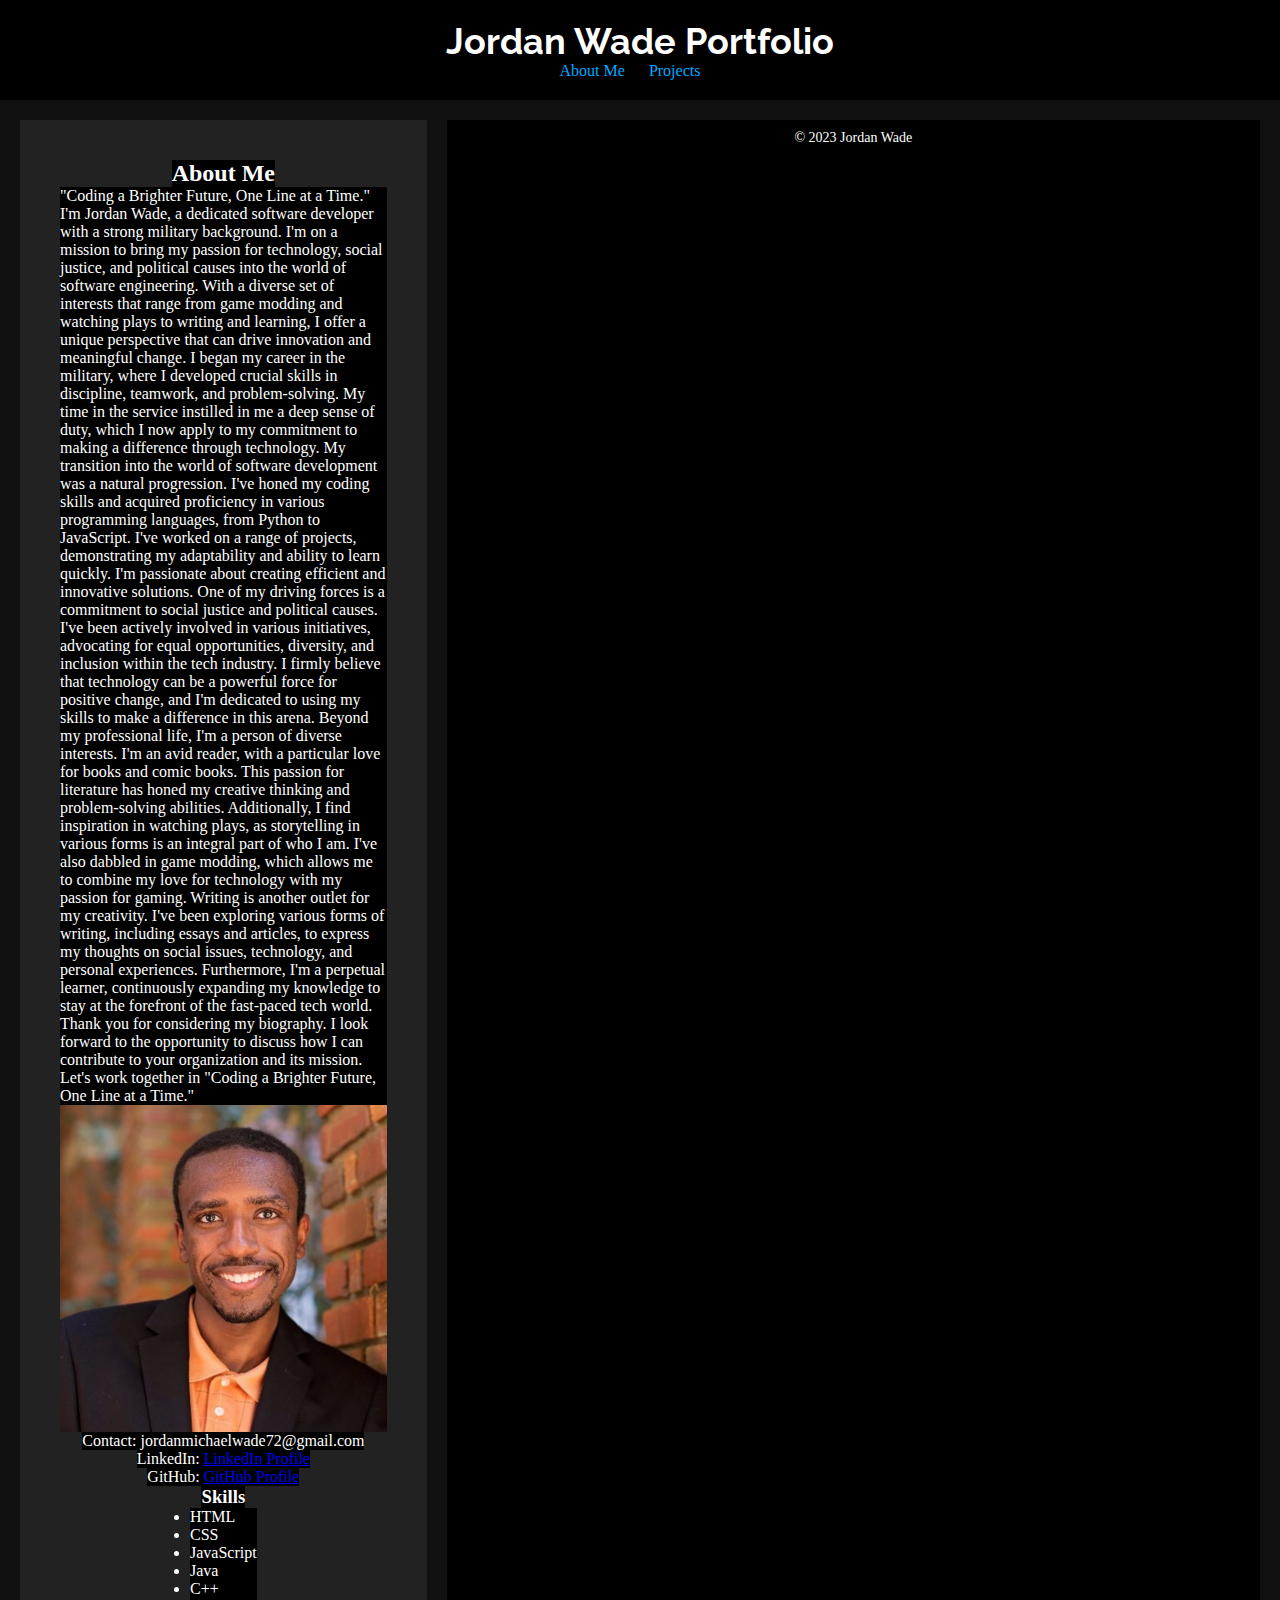
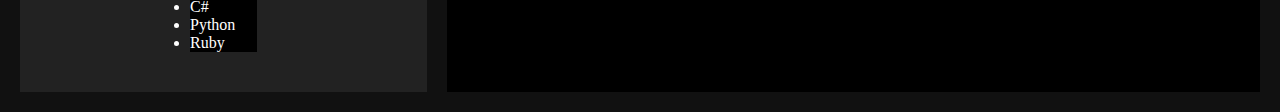
==== about.html @ c4a41cde "draft3" ====
<!DOCTYPE html>
<html>
<head>
    <title>Jordan Wade Professional Portfolio</title>
    <link rel="preconnect" href="https://fonts.googleapis.com">
<link rel="preconnect" href="https://fonts.gstatic.com" crossorigin>
<link href="https://fonts.googleapis.com/css2?family=Raleway:wght@600&family=Roboto&display=swap" rel="stylesheet">
    <link rel="stylesheet" type="text/css" href="styles.css">
</head>
<body>
    <header>
        <h1>Jordan Wade Portfolio</h1>
        <nav>
            <ul>
                <li><a href="about.html">About Me</a></li>
                <li><a href="projects.html">Projects</a></li>
            </ul>
        </nav>
    </header>

    <main class="container">
        <section id="about" class="about-section">
            <div class="about-content">
                <h2>About Me</h2>
                <p> "Coding a Brighter Future, One Line at a Time." I'm Jordan Wade, a dedicated software developer with a strong military background. I'm on a mission to bring my passion for technology, social justice, and political causes into the world of software engineering. With a diverse set of interests that range from game modding and watching plays to writing and learning, I offer a unique perspective that can drive innovation and meaningful change. I began my career in the military, where I developed crucial skills in discipline, teamwork, and problem-solving. My time in the service instilled in me a deep sense of duty, which I now apply to my commitment to making a difference through technology. My transition into the world of software development was a natural progression. I've honed my coding skills and acquired proficiency in various programming languages, from Python to JavaScript. I've worked on a range of projects, demonstrating my adaptability and ability to learn quickly. I'm passionate about creating efficient and innovative solutions. One of my driving forces is a commitment to social justice and political causes. I've been actively involved in various initiatives, advocating for equal opportunities, diversity, and inclusion within the tech industry. I firmly believe that technology can be a powerful force for positive change, and I'm dedicated to using my skills to make a difference in this arena. Beyond my professional life, I'm a person of diverse interests. I'm an avid reader, with a particular love for books and comic books. This passion for literature has honed my creative thinking and problem-solving abilities. Additionally, I find inspiration in watching plays, as storytelling in various forms is an integral part of who I am. I've also dabbled in game modding, which allows me to combine my love for technology with my passion for gaming. Writing is another outlet for my creativity. I've been exploring various forms of writing, including essays and articles, to express my thoughts on social issues, technology, and personal experiences. Furthermore, I'm a perpetual learner, continuously expanding my knowledge to stay at the forefront of the fast-paced tech world. Thank you for considering my biography. I look forward to the opportunity to discuss how I can contribute to your organization and its mission. Let's work together in "Coding a Brighter Future, One Line at a Time."</p>
                <img src="1516948553041.jpeg" alt="Your Photo">
                <p>Contact: jordanmichaelwade72@gmail.com</p>
                <p>LinkedIn: <a href="https://www.linkedin.com/in/jordan-wade-b0b7949a/">LinkedIn Profile</a></p>
                <p>GitHub: <a href="https://github.com/Jwade1993">GitHub Profile</a></p>
                <h3>Skills</h3>
                <ul>
                    <li>HTML</li>
                    <li>CSS</li>
                    <li>JavaScript</li>
                    <li>Java</li>
                    <li>C++</li>
                    <li>C#</li>
                    <li>Python</li>
                    <li>Ruby</li>
                    
                </ul>
            </div>
        </section>

        <footer>
            <p>&copy; 2023 Jordan Wade</p>
        </footer>
    </body>
    </html>
---- styles.css ----
/* Reset some default styles to start with a clean slate */
body, h1, h2, h3, p, ul {
    margin: 0;
    padding: 0;
    background-color: #000;
    color: #fff;
}

/* Style the header with a futuristic background */
header {
    background-color: #000;
    color: #00aaff; /* Blue color for a high-tech feel */
    text-align: center;
    padding: 20px;
}

/* Use a futuristic font (you can include the font via Google Fonts) */
header h1 {
    font-family: 'Raleway', sans-serif;
    font-size: 36px;
}

nav ul {
    list-style: none;
}

nav ul li {
    display: inline;
    margin-right: 20px;
}

nav a {
    text-decoration: none;
    color: #00aaff;
}

/* Main container with dark background */
.container {
    display: grid;
    grid-template-columns: 1fr 2fr;
    grid-gap: 20px;
    padding: 20px;
    background-color: #111; /* Dark background to create a futuristic contrast */
}

/* Style the About Me section */
.about-section {
    background-color: #222; /* Slightly lighter background */
    padding: 40px;
    color: #fff;
}

.about-content {
    display: flex;
    flex-direction: column;
    align-items: center;
}

.about-content img {
    max-width: 100%;
}

/* Style the Projects section with a sci-fi touch */
.projects-section {
    background-color: #222;
    padding: 40px;
    color: #fff;
}

.project-grid {
    display: grid;
    grid-template-columns: repeat(auto-fit, minmax(250px, 1fr));
    grid-gap: 20px;
}

/* Style the articles within the project grid */
article {
    background-color: #000; /* Darker project backgrounds */
    padding: 10px;
    border: 1px solid #00aaff; /* Blue borders */
    border-radius: 10px;
}

/* Style the footer with a futuristic feel */
footer {
    background-color: #000;
    color: #00aaff;
    text-align: center;
    padding: 10px;
    font-size: 14px;
}
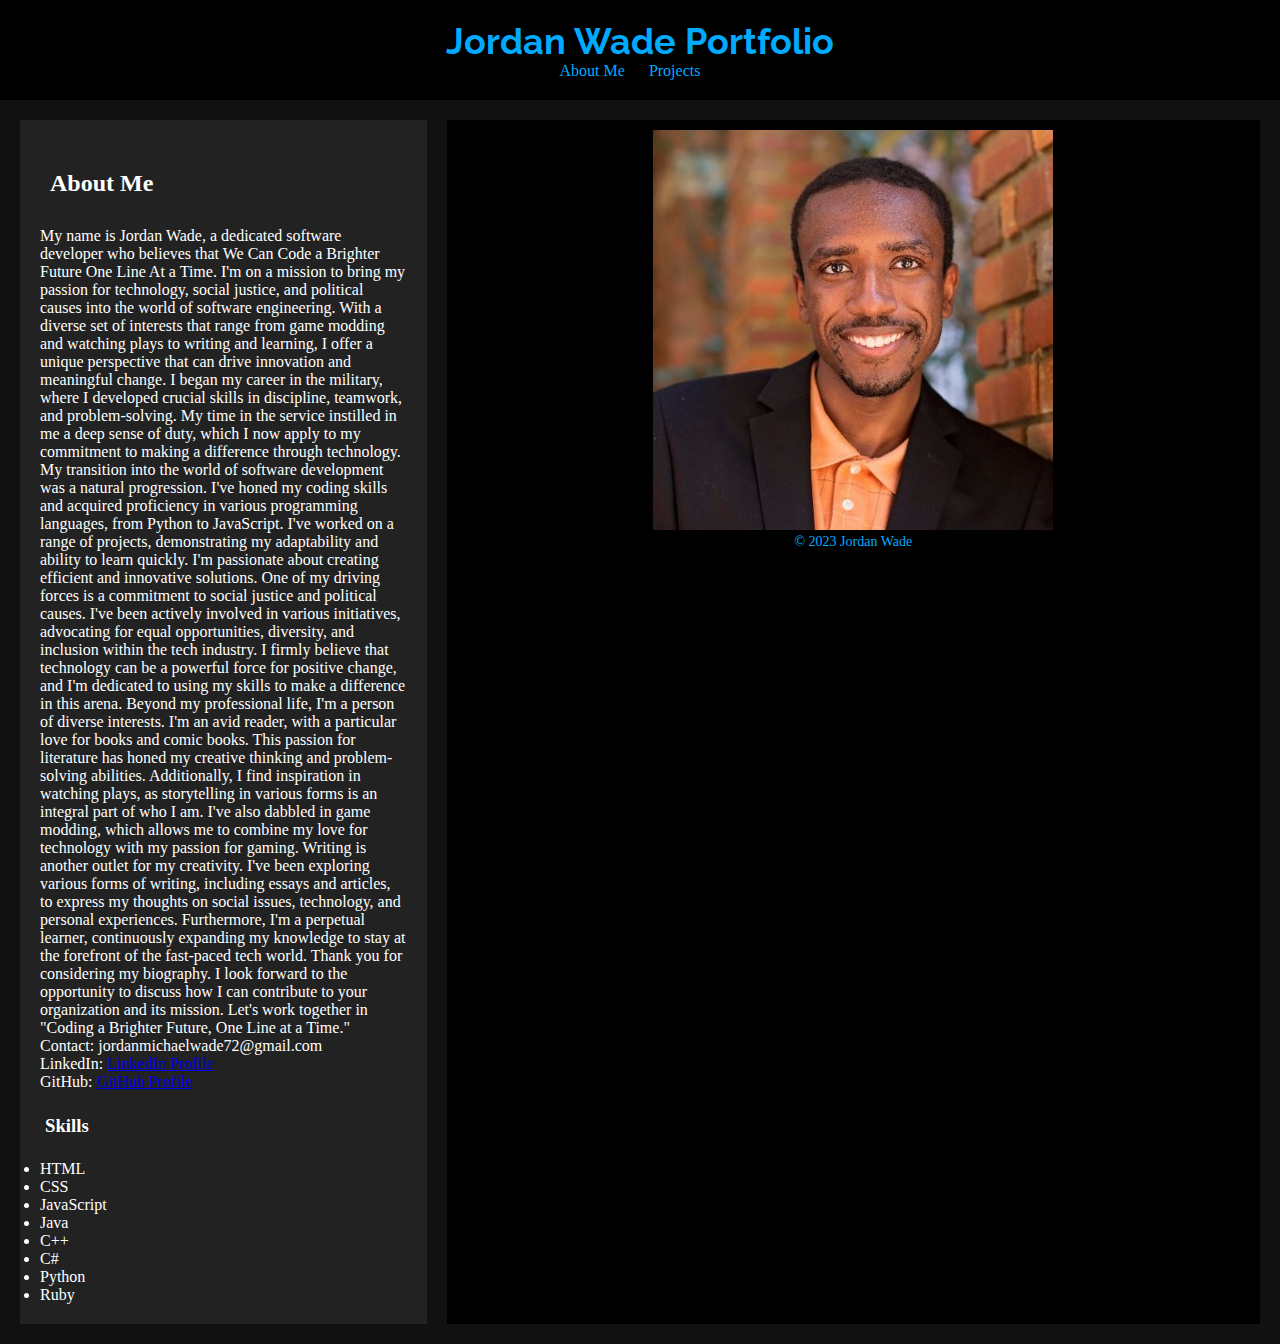
==== commit ca311f89: "draft5" ====
--- a/about.html
+++ b/about.html
@@ -20,10 +20,11 @@
 
     <main class="container">
         <section id="about" class="about-section">
-            <div class="about-content">
+            <div class="about-container">
                 <h2>About Me</h2>
-                <p> "Coding a Brighter Future, One Line at a Time." I'm Jordan Wade, a dedicated software developer with a strong military background. I'm on a mission to bring my passion for technology, social justice, and political causes into the world of software engineering. With a diverse set of interests that range from game modding and watching plays to writing and learning, I offer a unique perspective that can drive innovation and meaningful change. I began my career in the military, where I developed crucial skills in discipline, teamwork, and problem-solving. My time in the service instilled in me a deep sense of duty, which I now apply to my commitment to making a difference through technology. My transition into the world of software development was a natural progression. I've honed my coding skills and acquired proficiency in various programming languages, from Python to JavaScript. I've worked on a range of projects, demonstrating my adaptability and ability to learn quickly. I'm passionate about creating efficient and innovative solutions. One of my driving forces is a commitment to social justice and political causes. I've been actively involved in various initiatives, advocating for equal opportunities, diversity, and inclusion within the tech industry. I firmly believe that technology can be a powerful force for positive change, and I'm dedicated to using my skills to make a difference in this arena. Beyond my professional life, I'm a person of diverse interests. I'm an avid reader, with a particular love for books and comic books. This passion for literature has honed my creative thinking and problem-solving abilities. Additionally, I find inspiration in watching plays, as storytelling in various forms is an integral part of who I am. I've also dabbled in game modding, which allows me to combine my love for technology with my passion for gaming. Writing is another outlet for my creativity. I've been exploring various forms of writing, including essays and articles, to express my thoughts on social issues, technology, and personal experiences. Furthermore, I'm a perpetual learner, continuously expanding my knowledge to stay at the forefront of the fast-paced tech world. Thank you for considering my biography. I look forward to the opportunity to discuss how I can contribute to your organization and its mission. Let's work together in "Coding a Brighter Future, One Line at a Time."</p>
-                <img src="1516948553041.jpeg" alt="Your Photo">
+                
+                <p>My name is Jordan Wade, a dedicated software developer who believes that We Can Code a Brighter Future One Line At a Time. I'm on a mission to bring my passion for technology, social justice, and political causes into the world of software engineering. With a diverse set of interests that range from game modding and watching plays to writing and learning, I offer a unique perspective that can drive innovation and meaningful change. I began my career in the military, where I developed crucial skills in discipline, teamwork, and problem-solving. My time in the service instilled in me a deep sense of duty, which I now apply to my commitment to making a difference through technology. My transition into the world of software development was a natural progression. I've honed my coding skills and acquired proficiency in various programming languages, from Python to JavaScript. I've worked on a range of projects, demonstrating my adaptability and ability to learn quickly. I'm passionate about creating efficient and innovative solutions. One of my driving forces is a commitment to social justice and political causes. I've been actively involved in various initiatives, advocating for equal opportunities, diversity, and inclusion within the tech industry. I firmly believe that technology can be a powerful force for positive change, and I'm dedicated to using my skills to make a difference in this arena. Beyond my professional life, I'm a person of diverse interests. I'm an avid reader, with a particular love for books and comic books. This passion for literature has honed my creative thinking and problem-solving abilities. Additionally, I find inspiration in watching plays, as storytelling in various forms is an integral part of who I am. I've also dabbled in game modding, which allows me to combine my love for technology with my passion for gaming. Writing is another outlet for my creativity. I've been exploring various forms of writing, including essays and articles, to express my thoughts on social issues, technology, and personal experiences. Furthermore, I'm a perpetual learner, continuously expanding my knowledge to stay at the forefront of the fast-paced tech world. Thank you for considering my biography. I look forward to the opportunity to discuss how I can contribute to your organization and its mission. Let's work together in "Coding a Brighter Future, One Line at a Time."</p>
+                
                 <p>Contact: jordanmichaelwade72@gmail.com</p>
                 <p>LinkedIn: <a href="https://www.linkedin.com/in/jordan-wade-b0b7949a/">LinkedIn Profile</a></p>
                 <p>GitHub: <a href="https://github.com/Jwade1993">GitHub Profile</a></p>
@@ -43,6 +44,7 @@
         </section>
 
         <footer>
+            <img src="happy.jpeg" alt="Your Photo">
             <p>&copy; 2023 Jordan Wade</p>
         </footer>
     </body>
--- a/styles.css
+++ b/styles.css
@@ -1,9 +1,8 @@
 /* Reset some default styles to start with a clean slate */
-body, h1, h2, h3, p, ul {
+body, h1, p, ul {
     margin: 0;
     padding: 0;
-    background-color: #000;
-    color: #fff;
+    box-sizing: border-box;
 }
 
 /* Style the header with a futuristic background */
@@ -18,6 +17,14 @@
 header h1 {
     font-family: 'Raleway', sans-serif;
     font-size: 36px;
+}
+
+h2 {
+    padding:10px;
+}
+
+h3{
+    padding:5px;
 }
 
 nav ul {
@@ -43,34 +50,42 @@
     background-color: #111; /* Dark background to create a futuristic contrast */
 }
 
-/* Style the About Me section */
-.about-section {
-    background-color: #222; /* Slightly lighter background */
-    padding: 40px;
-    color: #fff;
+#about {
+    background-color: #222;
+    padding: 20px;
+    color: #fff; /* Silver or white text color for the About Me section */
 }
 
-.about-content {
+#about .about-content {
     display: flex;
     flex-direction: column;
     align-items: center;
 }
 
-.about-content img {
+#about img {
     max-width: 100%;
 }
 
-/* Style the Projects section with a sci-fi touch */
-.projects-section {
-    background-color: #222;
-    padding: 40px;
-    color: #fff;
+
+/* Unique styles for the Projects section */
+#projects {
+    background-color: #333;
+    padding: 20px;
+    color: #00ffcc; /* Different text color for the Projects section */
 }
 
-.project-grid {
+#projects .project-grid {
     display: grid;
     grid-template-columns: repeat(auto-fit, minmax(250px, 1fr));
     grid-gap: 20px;
+}
+
+/* Styles for the articles within the project grid */
+#projects article {
+    background-color: #444; /* Different background color for project articles */
+    padding: 10px;
+    border: 1px solid #00ffcc;
+    border-radius: 10px;
 }
 
 /* Style the articles within the project grid */
@@ -82,10 +97,19 @@
 }
 
 /* Style the footer with a futuristic feel */
-footer {
-    background-color: #000;
-    color: #00aaff;
-    text-align: center;
-    padding: 10px;
-    font-size: 14px;
-}+    footer {
+        background-color: #000;
+        color: #00aaff;
+        text-align: center;
+        padding: 10px;
+        font-size: 14px;
+    }
+
+    #about footer {
+         /* Set the background image and control its size and properties */
+        background-image: url("happy.jpeg");
+         background-size:cover; /* Scales the image to cover the entire footer */
+         background-repeat: no-repeat; /* Prevents the image from repeating */
+         background-position:center center; ; /* Center the image horizontally and vertically */
+
+    }